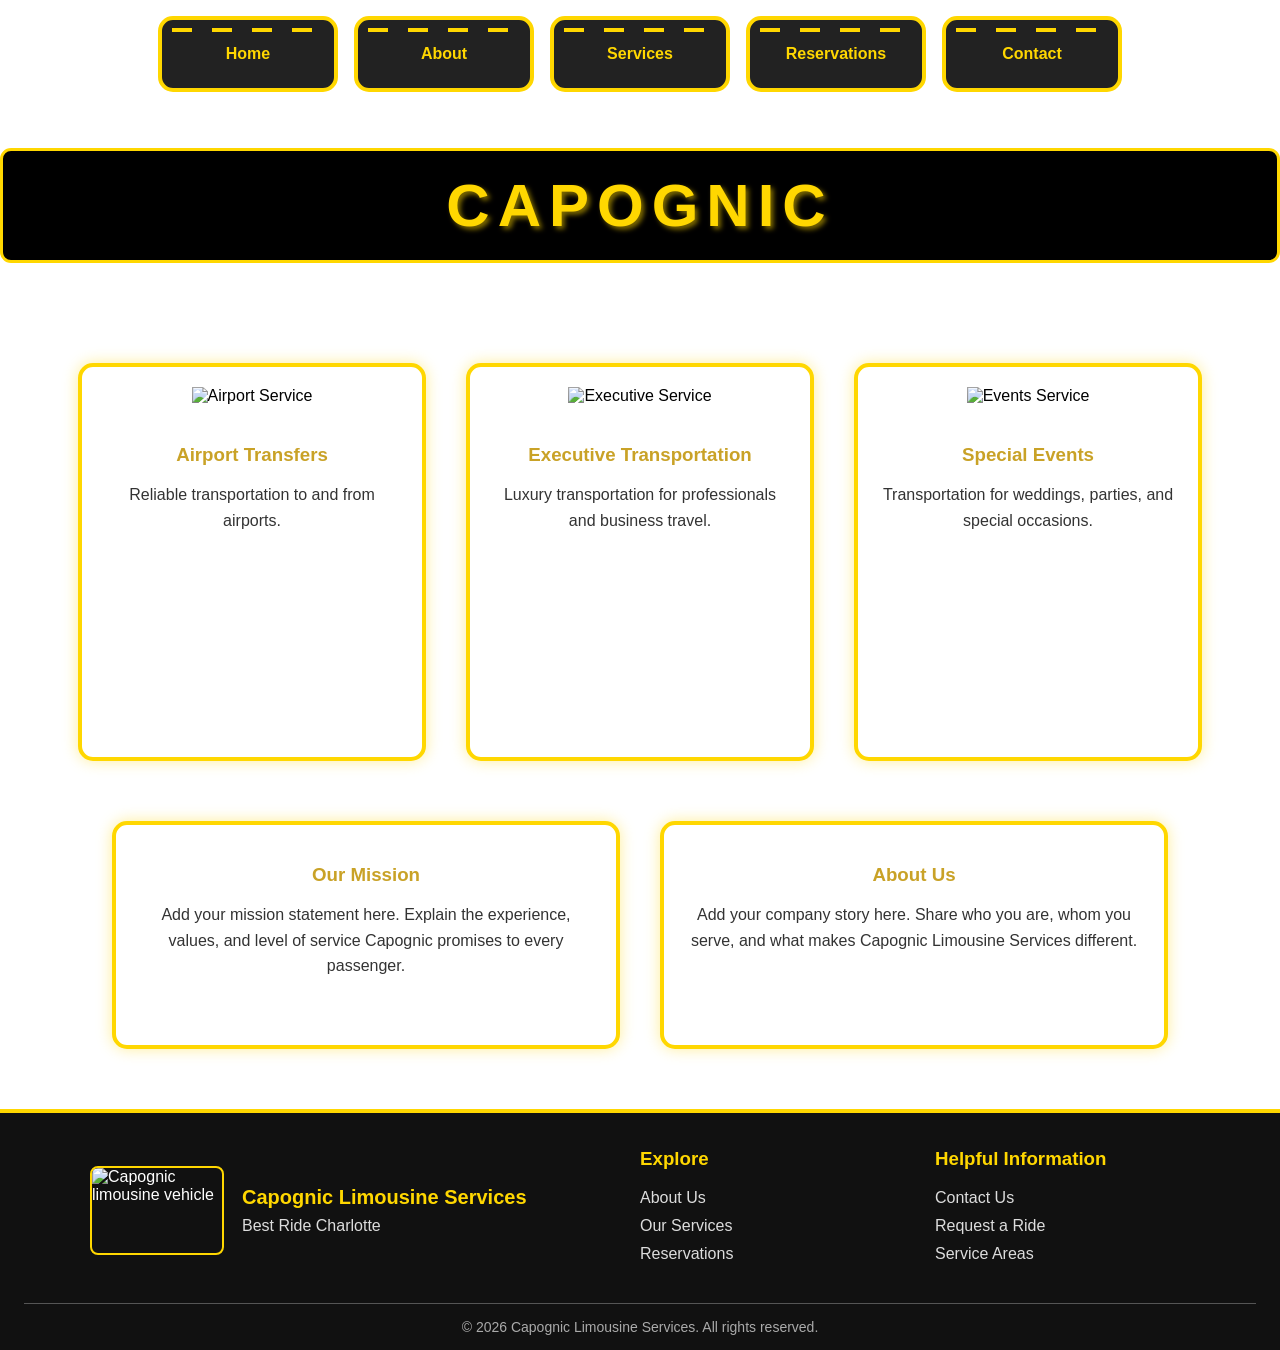
==== index.html @ 83344975 "Initial commit" ====
<!DOCTYPE html>
<html>

<head>
    <meta charset="UTF-8">
    <meta name="viewport" content="width=device-width, initial-scale=1.0">
    <title>Capognic Limousine Services</title>
    <link rel="stylesheet" href="Styles.css">
</head>


<body>
<div class="road-nav">
    <div class="road"></div>
    <nav>
        <a href="index.html">Home</a>
        <a href="about.html">About</a>
        <a href="services.html">Services</a>
        <a href="reservations.html">Reservations</a>
        <a href="contact.html">Contact</a>
    </nav>
</div>

    <h1 class="logo">CAPOGNIC</h1>

<section class="services-preview">

    <div class="service-box">
        <img src="images/airport.png" alt="Airport Service">

        <h3>Airport Transfers</h3>

        <p>
            Reliable transportation to and from airports.
        </p>
    </div>

    <div class="service-box">
        <img src="images/executive.png" alt="Executive Service">

        <h3>Executive Transportation</h3>

        <p>
            Luxury transportation for professionals and business travel.
        </p>
    </div>

    <div class="service-box">
        <img src="images/events.png" alt="Events Service">

        <h3>Special Events</h3>

        <p>
            Transportation for weddings, parties, and special occasions.
        </p>
    </div>

</section>

<section class="company-info" aria-label="About Capognic">
    <div class="service-box info-box">
        <h3>Our Mission</h3>
        <p>
            Add your mission statement here. Explain the experience, values,
            and level of service Capognic promises to every passenger.
        </p>
    </div>

    <div class="service-box info-box">
        <h3>About Us</h3>
        <p>
            Add your company story here. Share who you are, whom you serve,
            and what makes Capognic Limousine Services different.
        </p>
    </div>
</section>

<footer class="site-footer">
    <div class="footer-content">
        <div class="footer-brand">
            <img src="images/Capognic_Logo.jpg" alt="Capognic limousine vehicle">
            <div>
                <h2>Capognic Limousine Services</h2>
                <p>Best Ride Charlotte</p>
            </div>
        </div>

        <div class="footer-section">
            <h3>Explore</h3>
            <a href="about.html">About Us</a>
            <a href="services.html">Our Services</a>
            <a href="reservations.html">Reservations</a>
        </div>

        <div class="footer-section">
            <h3>Helpful Information</h3>
            <a href="contact.html">Contact Us</a>
            <a href="reservations.html">Request a Ride</a>
            <a href="services.html">Service Areas</a>
        </div>
    </div>

    <p class="footer-bottom">&copy; 2026 Capognic Limousine Services. All rights reserved.</p>
</footer>

</body>
</html>
---- Styles.css ----
/* Entire page: <body> */
body {
    display: flex;
    flex-direction: column;
    min-height: 100vh;
    margin: 0;
    font-family: sans-serif;
    text-align: center;
}

/* Top navigation: <nav> */
nav {
    display: flex;
    justify-content: center;
    flex-wrap: wrap;
    gap: 16px;
    width: 100%;
    max-width: 1100px;
    margin: 0 auto;
    padding: 16px;
    box-sizing: border-box;
}

/* Navigation links: <nav><a> */
nav a {
    position: relative;
    display: inline-block;
    flex: 1 1 140px;
    max-width: 180px;
    box-sizing: border-box;
    padding: 25px;
    text-align: center;
    border: 4px solid gold;
    border-radius: 15px;
    background-color: #222;
    color: gold;
    text-decoration: none;
    font-weight: bold;
    transition: transform 0.25s ease, box-shadow 0.25s ease,
        background-color 0.25s ease;
}

nav a:hover {
    transform: translateY(-6px) scale(1.04);
    background-color: #333;
    box-shadow: 0 8px 18px rgba(255, 215, 0, 0.45);
}

nav a:focus-visible {
    transform: translateY(-6px) scale(1.04);
    outline: 3px solid white;
    outline-offset: 3px;
    box-shadow: 0 8px 18px rgba(255, 215, 0, 0.45);
}

nav a::before {
    content: "";
    position: absolute;
    top: 8px;
    right: 10px;
    left: 10px;
    height: 4px;
    background: repeating-linear-gradient(
        to right,
        gold 0,
        gold 20px,
        transparent 20px,
        transparent 40px
    );
}

/* Main CAPOGNIC heading: <h1 class="logo"> */
.logo {
    padding: 20px;
    border: 3px solid gold;
    border-radius: 11px;
    background-color: black;
    color: gold;
    text-align: center;
    font-size: 60px;
    letter-spacing: 8px;
    text-shadow: 3px 3px 5px rgba(255, 215, 0, 0.5);
}

/* Services section: <section class="services-preview"> */
.services-preview {
    display: flex;
    justify-content: center;
    gap: 40px;
    padding: 60px;
}

/* Individual services: <div class="service-box"> */
.service-box {
    width: 300px;
    min-height: 350px;
    padding: 20px;
    border: 4px solid gold;
    border-radius: 15px;
    background: white;
    text-align: center;
    box-shadow: 0 0 15px rgba(255, 215, 0, 0.4);
}

.service-box img {
    width: 120px;
    height: 120px;
    margin-bottom: 20px;
    object-fit: contain;
}

.service-box h3 {
    margin-bottom: 15px;
    color: #c9a227;
}

.service-box p {
    color: #333;
    line-height: 1.6;
}

.service-box:hover {
    transform: translateY(-10px);
    transition: 0.3s;
}

/* Mission and about section */
.company-info {
    display: flex;
    justify-content: center;
    gap: 40px;
    padding: 0 60px 60px;
}

.info-box {
    width: 460px;
    min-height: 180px;
}

/* About page */
.about-page {
    width: 100%;
    max-width: 1100px;
    margin: 0 auto;
    padding: 40px 24px 70px;
    box-sizing: border-box;
}

.about-intro {
    max-width: 750px;
    margin: 0 auto 40px;
}

.page-label {
    margin-bottom: 8px;
    color: #a98500;
    font-weight: bold;
    letter-spacing: 3px;
    text-transform: uppercase;
}

.about-intro h2 {
    margin: 0 0 16px;
    font-size: 38px;
}

.about-intro p:last-child {
    color: #444;
    line-height: 1.7;
}

.about-grid {
    display: grid;
    grid-template-columns: repeat(2, minmax(0, 1fr));
    gap: 28px;
}

.about-card {
    padding: 28px;
    border: 4px solid gold;
    border-radius: 15px;
    background-color: white;
    text-align: left;
    box-shadow: 0 0 15px rgba(255, 215, 0, 0.3);
    transition: transform 0.25s ease, box-shadow 0.25s ease;
}

.about-card:hover {
    transform: translateY(-6px);
    box-shadow: 0 10px 22px rgba(255, 215, 0, 0.4);
}

.about-card h3 {
    margin: 0 0 12px;
    color: #a98500;
    font-size: 23px;
}

.about-card p {
    margin: 0;
    color: #333;
    line-height: 1.7;
}

/* Bottom information area: <footer> */
.site-footer {
    margin-top: auto;
    padding: 35px 24px 15px;
    border-top: 4px solid gold;
    background-color: #111;
    color: white;
    text-align: left;
}

.footer-content {
    display: grid;
    grid-template-columns: minmax(280px, 2fr) 1fr 1fr;
    gap: 40px;
    width: 100%;
    max-width: 1100px;
    margin: 0 auto;
}

.footer-brand {
    display: flex;
    align-items: center;
    gap: 18px;
}

.footer-brand img {
    width: 130px;
    height: 85px;
    border: 2px solid gold;
    border-radius: 8px;
    object-fit: cover;
}

.footer-brand h2,
.footer-section h3 {
    margin-top: 0;
    color: gold;
}

.footer-brand h2 {
    margin-bottom: 8px;
    font-size: 20px;
}

.footer-brand p {
    margin: 0;
    color: #ddd;
}

.footer-section a {
    display: block;
    margin: 10px 0;
    color: #ddd;
    text-decoration: none;
}

.footer-section a:hover {
    color: gold;
    text-decoration: underline;
}

.footer-bottom {
    margin: 30px auto 0;
    padding-top: 15px;
    border-top: 1px solid #555;
    color: #aaa;
    text-align: center;
    font-size: 14px;
}

/* Smaller screen adjustments */
@media (max-width: 600px) {
    nav a {
        flex-basis: calc(50% - 8px);
        max-width: none;
        padding: 20px 10px;
    }

    .logo {
        font-size: 40px;
        letter-spacing: 4px;
    }

    .services-preview {
        flex-wrap: wrap;
        padding: 30px 15px;
    }

    .company-info {
        flex-wrap: wrap;
        padding: 0 15px 30px;
    }

    .info-box {
        width: 300px;
    }

    .about-page {
        padding: 25px 15px 40px;
    }

    .about-intro h2 {
        font-size: 30px;
    }

    .about-grid {
        grid-template-columns: 1fr;
    }

    .footer-content {
        grid-template-columns: 1fr;
        gap: 28px;
    }

    .footer-brand {
        align-items: flex-start;
        flex-direction: column;
    }
}
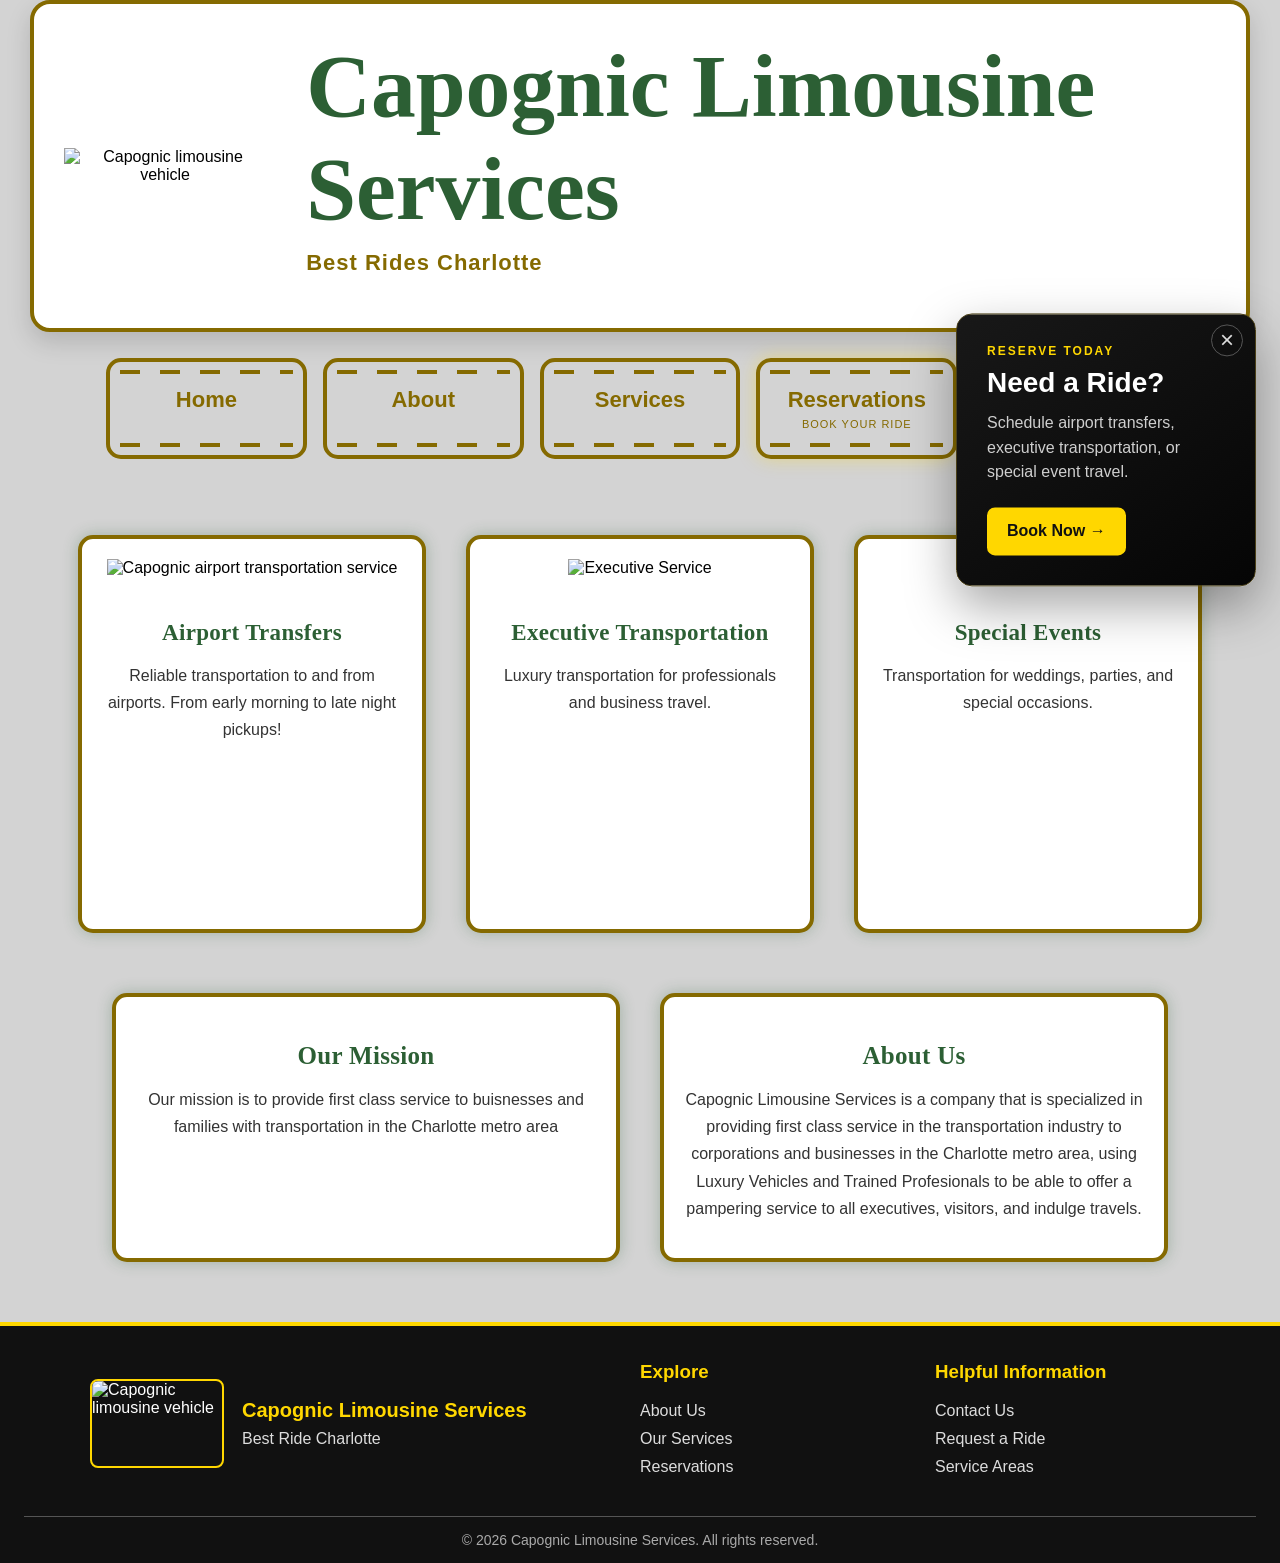
==== commit 79def467: "Add files via upload" ====
--- a/index.html
+++ b/index.html
@@ -10,33 +10,66 @@
 
 
 <body>
+<section class="hero-banner">
+
+    <img src="images/Capognic_Logo.jpg"
+         alt="Capognic limousine vehicle"
+         class="hero-logo">
+
+    <div class="hero-text">
+        <h1>Capognic Limousine Services</h1>
+        <p>Best Rides Charlotte</p>
+    </div>
+
+</section>
+
 <div class="road-nav">
     <div class="road"></div>
     <nav>
         <a href="index.html">Home</a>
         <a href="about.html">About</a>
         <a href="services.html">Services</a>
-        <a href="reservations.html">Reservations</a>
+        <a class="nav-reservation" href="reservations.html"><span>Reservations</span><small>Book your ride</small></a>
         <a href="contact.html">Contact</a>
     </nav>
 </div>
 
-    <h1 class="logo">CAPOGNIC</h1>
+
+
+<body>
+
+<aside class="reservation-cta">
+    <button class="reservation-close" aria-label="Close reservation panel">
+        ×
+    </button>
+
+    <p class="reservation-kicker">Reserve Today</p>
+
+    <h2>Need a Ride?</h2>
+
+    <p>
+        Schedule airport transfers, executive transportation,
+        or special event travel.
+    </p>
+
+    <a class="reservation-button" href="reservations.html">
+        Book Now →
+    </a>
+</aside>
 
 <section class="services-preview">
 
     <div class="service-box">
-        <img src="images/airport.png" alt="Airport Service">
+        <img src="Images/Airport_Services1.jpg" alt="Capognic airport transportation service">
 
         <h3>Airport Transfers</h3>
 
         <p>
-            Reliable transportation to and from airports.
-        </p>
+            Reliable transportation to and from airports. From early morning to late night pickups!       </p>
     </div>
 
     <div class="service-box">
-        <img src="images/executive.png" alt="Executive Service">
+        <img src="Images/Executive_Services.jpg" alt="Executive Service">
 
         <h3>Executive Transportation</h3>
 
@@ -46,7 +79,7 @@
     </div>
 
     <div class="service-box">
-        <img src="images/events.png" alt="Events Service">
+        <img src="images/Events_Service.jpg" alt="Events Service">
 
         <h3>Special Events</h3>
 
@@ -61,16 +94,16 @@
     <div class="service-box info-box">
         <h3>Our Mission</h3>
         <p>
-            Add your mission statement here. Explain the experience, values,
-            and level of service Capognic promises to every passenger.
+           Our mission is to provide first class service to buisnesses and families with transportation in the Charlotte metro area 
         </p>
     </div>
 
     <div class="service-box info-box">
         <h3>About Us</h3>
         <p>
-            Add your company story here. Share who you are, whom you serve,
-            and what makes Capognic Limousine Services different.
+            Capognic Limousine Services is a company that is specialized in providing first class service in the transportation industry to corporations and businesses in the Charlotte 
+                    metro area, using Luxury Vehicles and Trained Profesionals to be able to offer a pampering service to all executives, visitors, and indulge travels.
+
         </p>
     </div>
 </section>
@@ -103,5 +136,6 @@
     <p class="footer-bottom">&copy; 2026 Capognic Limousine Services. All rights reserved.</p>
 </footer>
 
+<script src="Script.js"></script>
 </body>
 </html>
--- a/Styles.css
+++ b/Styles.css
@@ -1,323 +1,1643 @@
-/* Entire page: <body> */
-body {
-    display: flex;
-    flex-direction: column;
-    min-height: 100vh;
-    margin: 0;
-    font-family: sans-serif;
-    text-align: center;
-}
-
-/* Top navigation: <nav> */
-nav {
-    display: flex;
-    justify-content: center;
-    flex-wrap: wrap;
-    gap: 16px;
-    width: 100%;
-    max-width: 1100px;
-    margin: 0 auto;
-    padding: 16px;
-    box-sizing: border-box;
-}
-
-/* Navigation links: <nav><a> */
-nav a {
-    position: relative;
-    display: inline-block;
-    flex: 1 1 140px;
-    max-width: 180px;
-    box-sizing: border-box;
-    padding: 25px;
-    text-align: center;
-    border: 4px solid gold;
-    border-radius: 15px;
-    background-color: #222;
-    color: gold;
-    text-decoration: none;
-    font-weight: bold;
-    transition: transform 0.25s ease, box-shadow 0.25s ease,
-        background-color 0.25s ease;
-}
-
-nav a:hover {
-    transform: translateY(-6px) scale(1.04);
-    background-color: #333;
-    box-shadow: 0 8px 18px rgba(255, 215, 0, 0.45);
-}
-
-nav a:focus-visible {
-    transform: translateY(-6px) scale(1.04);
-    outline: 3px solid white;
-    outline-offset: 3px;
-    box-shadow: 0 8px 18px rgba(255, 215, 0, 0.45);
-}
-
-nav a::before {
-    content: "";
-    position: absolute;
-    top: 8px;
-    right: 10px;
-    left: 10px;
-    height: 4px;
-    background: repeating-linear-gradient(
-        to right,
-        gold 0,
-        gold 20px,
-        transparent 20px,
-        transparent 40px
-    );
-}
-
-/* Main CAPOGNIC heading: <h1 class="logo"> */
-.logo {
-    padding: 20px;
-    border: 3px solid gold;
-    border-radius: 11px;
-    background-color: black;
-    color: gold;
-    text-align: center;
-    font-size: 60px;
-    letter-spacing: 8px;
-    text-shadow: 3px 3px 5px rgba(255, 215, 0, 0.5);
-}
-
-/* Services section: <section class="services-preview"> */
-.services-preview {
-    display: flex;
-    justify-content: center;
-    gap: 40px;
-    padding: 60px;
-}
-
-/* Individual services: <div class="service-box"> */
-.service-box {
-    width: 300px;
-    min-height: 350px;
-    padding: 20px;
-    border: 4px solid gold;
-    border-radius: 15px;
-    background: white;
-    text-align: center;
-    box-shadow: 0 0 15px rgba(255, 215, 0, 0.4);
-}
-
-.service-box img {
-    width: 120px;
-    height: 120px;
-    margin-bottom: 20px;
-    object-fit: contain;
-}
-
-.service-box h3 {
-    margin-bottom: 15px;
-    color: #c9a227;
-}
-
-.service-box p {
-    color: #333;
-    line-height: 1.6;
-}
-
-.service-box:hover {
-    transform: translateY(-10px);
-    transition: 0.3s;
-}
-
-/* Mission and about section */
-.company-info {
-    display: flex;
-    justify-content: center;
-    gap: 40px;
-    padding: 0 60px 60px;
-}
-
-.info-box {
-    width: 460px;
-    min-height: 180px;
-}
-
-/* About page */
-.about-page {
-    width: 100%;
-    max-width: 1100px;
-    margin: 0 auto;
-    padding: 40px 24px 70px;
-    box-sizing: border-box;
-}
-
-.about-intro {
-    max-width: 750px;
-    margin: 0 auto 40px;
-}
-
-.page-label {
-    margin-bottom: 8px;
-    color: #a98500;
-    font-weight: bold;
-    letter-spacing: 3px;
-    text-transform: uppercase;
-}
-
-.about-intro h2 {
-    margin: 0 0 16px;
-    font-size: 38px;
-}
-
-.about-intro p:last-child {
-    color: #444;
-    line-height: 1.7;
-}
-
-.about-grid {
-    display: grid;
-    grid-template-columns: repeat(2, minmax(0, 1fr));
-    gap: 28px;
-}
-
-.about-card {
-    padding: 28px;
-    border: 4px solid gold;
-    border-radius: 15px;
-    background-color: white;
-    text-align: left;
-    box-shadow: 0 0 15px rgba(255, 215, 0, 0.3);
-    transition: transform 0.25s ease, box-shadow 0.25s ease;
-}
-
-.about-card:hover {
-    transform: translateY(-6px);
-    box-shadow: 0 10px 22px rgba(255, 215, 0, 0.4);
-}
-
-.about-card h3 {
-    margin: 0 0 12px;
-    color: #a98500;
-    font-size: 23px;
-}
-
-.about-card p {
-    margin: 0;
-    color: #333;
-    line-height: 1.7;
-}
-
-/* Bottom information area: <footer> */
-.site-footer {
-    margin-top: auto;
-    padding: 35px 24px 15px;
-    border-top: 4px solid gold;
-    background-color: #111;
-    color: white;
-    text-align: left;
-}
-
-.footer-content {
-    display: grid;
-    grid-template-columns: minmax(280px, 2fr) 1fr 1fr;
-    gap: 40px;
-    width: 100%;
-    max-width: 1100px;
-    margin: 0 auto;
-}
-
-.footer-brand {
-    display: flex;
-    align-items: center;
-    gap: 18px;
-}
-
-.footer-brand img {
-    width: 130px;
-    height: 85px;
-    border: 2px solid gold;
-    border-radius: 8px;
-    object-fit: cover;
-}
-
-.footer-brand h2,
-.footer-section h3 {
-    margin-top: 0;
-    color: gold;
-}
-
-.footer-brand h2 {
-    margin-bottom: 8px;
-    font-size: 20px;
-}
-
-.footer-brand p {
-    margin: 0;
-    color: #ddd;
-}
-
-.footer-section a {
-    display: block;
-    margin: 10px 0;
-    color: #ddd;
-    text-decoration: none;
-}
-
-.footer-section a:hover {
-    color: gold;
-    text-decoration: underline;
-}
-
-.footer-bottom {
-    margin: 30px auto 0;
-    padding-top: 15px;
-    border-top: 1px solid #555;
-    color: #aaa;
-    text-align: center;
-    font-size: 14px;
-}
-
-/* Smaller screen adjustments */
-@media (max-width: 600px) {
-    nav a {
-        flex-basis: calc(50% - 8px);
-        max-width: none;
-        padding: 20px 10px;
-    }
-
-    .logo {
-        font-size: 40px;
-        letter-spacing: 4px;
-    }
-
-    .services-preview {
-        flex-wrap: wrap;
-        padding: 30px 15px;
-    }
-
-    .company-info {
-        flex-wrap: wrap;
-        padding: 0 15px 30px;
-    }
-
-    .info-box {
-        width: 300px;
-    }
-
-    .about-page {
-        padding: 25px 15px 40px;
-    }
-
-    .about-intro h2 {
-        font-size: 30px;
-    }
-
-    .about-grid {
-        grid-template-columns: 1fr;
-    }
-
-    .footer-content {
-        grid-template-columns: 1fr;
-        gap: 28px;
-    }
-
-    .footer-brand {
-        align-items: flex-start;
-        flex-direction: column;
-    }
-}
+/* ===================================================================
+   CAPOGNIC STYLESHEET
+   ===================================================================
+   01. ROOT VARIABLES
+   02. GLOBAL PAGE
+   03. TOP NAVIGATION
+   04. RESERVATION NAVIGATION BUTTON
+   05. SITE LOGO
+   06. SIDE RESERVATION PANEL
+   07. SHARED BUTTONS
+   08. HERO BANNER
+   09. HOME PAGE
+    09A. Service Preview
+    09B. Company Information
+   10. RESERVATION FORM PAGE
+   11. SERVICES PAGE
+    11A. Intro
+    11B. Service Cards
+    11C. Visual Area
+    11D. Content
+    11E. Links
+    11F. CTA
+   12. ABOUT PAGE
+   13. CONTACT PAGE
+   14. FOOTER
+   15. MOBILE / RESPONSIVE
+
+   =================================================================== */
+
+
+/* ===================================================================
+   01. ROOT VARIABLES
+   =================================================================== */
+
+:root {
+    --primary-gold: #856A00;
+    --primary-green: #2C5F34;
+    --page-blue: #D3D3D3;
+
+    --dark-bg: #111;
+    --dark-card: #222;
+    --white: #ffffff;
+
+    --text-dark: #333;
+    --text-light: #ddd;
+
+    --shadow-gold: rgba(255, 215, 0, 0.35);
+    --shadow-green: rgba(44, 95, 52, 0.30);
+}
+
+
+/* ===================================================================
+   02. GLOBAL PAGE STYLES
+   =================================================================== */
+
+body {
+    display: flex;
+    flex-direction: column;
+    min-height: 100vh;
+
+    margin: 0;
+
+    font-family: sans-serif;
+    text-align: center;
+
+    background-color: var(--page-blue);
+}
+
+
+/* ===================================================================
+   03. TOP NAVIGATION
+   =================================================================== */
+
+nav {
+    display: flex;
+    justify-content: center;
+    flex-wrap: wrap;
+
+    gap: 16px;
+
+    width: 100%;
+    max-width: 1100px;
+
+    margin: 0 auto;
+    padding: 16px;
+
+    box-sizing: border-box;
+}
+
+nav a {
+    position: relative;
+    display: inline-block;
+    flex: 1 1 140px;
+
+    max-width: 180px;
+
+    padding: 25px;
+
+    border: 4px solid var(--primary-gold);
+    border-radius: 15px;
+
+    background-color: ;
+    color: var(--primary-gold);
+
+    text-align: center;
+    text-decoration: none;
+    font-size: 22px;
+    font-weight: bold;
+
+    transition:
+        transform 0.25s ease,
+        box-shadow 0.25s ease,
+        background-color 0.25s ease;
+}
+
+nav a:hover {
+    transform: translateY(-6px) scale(1.04);
+
+    background-color: #333;
+
+    box-shadow:
+        0 8px 18px rgba(255, 215, 0, 0.45);
+}
+
+nav a:focus-visible {
+    transform: translateY(-6px) scale(1.04);
+
+    outline: 3px solid white;
+    outline-offset: 3px;
+
+    box-shadow:
+        0 8px 18px rgba(255, 215, 0, 0.45);
+}
+
+/* Decorative top stripe */
+
+nav a::before {
+    content: "";
+
+    position: absolute;
+    top: 8px;
+    left: 10px;
+    right: 10px;
+
+    height: 4px;
+
+    background:
+        repeating-linear-gradient(
+            to right,
+            var(--primary-gold) 0,
+            var(--primary-gold) 20px,
+            transparent 20px,
+            transparent 40px
+        );
+}
+
+/* Decorative bottom stripe */
+
+nav a::after {
+    content: "";
+
+    position: absolute;
+    bottom: 8px;
+    left: 10px;
+    right: 10px;
+
+    height: 4px;
+
+    background:
+        repeating-linear-gradient(
+            to right,
+            var(--primary-gold) 0,
+            var(--primary-gold) 20px,
+            transparent 20px,
+            transparent 40px
+        );
+}
+
+
+/* ===================================================================
+   04. RESERVATION NAVIGATION BUTTON
+   =================================================================== */
+
+nav .nav-reservation {
+    border-color: var(--primary-gold);
+
+    background:
+        linear-gradient(
+            145deg,
+            
+        );
+
+    box-shadow:
+        0 0 18px var(--shadow-gold);
+}
+
+.nav-reservation span,
+.nav-reservation small {
+    display: block;
+}
+
+.nav-reservation small {
+    margin-top: 5px;
+
+    color: var(--primary-gold);
+
+    font-size: 11px;
+    font-weight: normal;
+    letter-spacing: 1px;
+    text-transform: uppercase;
+}
+
+
+/* ===================================================================
+   05. SITE LOGO
+   =================================================================== */
+
+.logo {
+    position: relative;
+
+    padding: 20px;
+
+    color: var(--primary-gold);
+
+    text-align: center;
+    font-size: 60px;
+    letter-spacing: 8px;
+
+    background: transparent;
+    border: none;
+
+    text-shadow:
+        3px 3px 5px rgba(255, 215, 0, 0.5);
+}
+
+.logo::after {
+    content: "";
+
+    position: absolute;
+    left: 50%;
+    bottom: 7px;
+
+    width: min(380px, 70%);
+    height: 3px;
+
+    border-radius: 50%;
+
+    background:
+        linear-gradient(
+            90deg,
+            transparent 0%,
+            rgba(255, 215, 0, 0.3) 15%,
+            var(--primary-gold) 50%,
+            rgba(255, 215, 0, 0.3) 85%,
+            transparent 100%
+        );
+
+    box-shadow:
+        0 2px 8px rgba(255, 215, 0, 0.55);
+
+    transform: translateX(-50%);
+}
+
+
+/* ===================================================================
+   06. SIDE RESERVATION PANEL
+   =================================================================== */
+
+.reservation-cta {
+    position: fixed;
+    top: 50%;
+    right: 24px;
+    z-index: 10;
+
+    width: min(300px, calc(100vw - 48px));
+
+    padding: 30px;
+
+    border: 1px solid #4b4018;
+    border-radius: 16px;
+
+    background:
+        linear-gradient(
+            145deg,
+            #181818,
+            #050505
+        );
+
+    color: white;
+    text-align: left;
+
+    box-sizing: border-box;
+
+    box-shadow:
+        0 20px 50px rgba(0, 0, 0, 0.35);
+
+    transform: translateY(-50%);
+}
+
+.reservation-cta.is-dismissed {
+    display: none;
+}
+
+.reservation-close {
+    position: absolute;
+    top: 10px;
+    right: 12px;
+
+    width: 32px;
+    height: 32px;
+
+    padding: 0;
+
+    border: 1px solid #555;
+    border-radius: 50%;
+
+    background: transparent;
+    color: var(--text-light);
+
+    font-size: 24px;
+    line-height: 1;
+
+    cursor: pointer;
+
+    transition:
+        border-color 0.2s ease,
+        color 0.2s ease,
+        transform 0.2s ease;
+}
+
+.reservation-close:hover,
+.reservation-close:focus-visible {
+    border-color: gold;
+    color: gold;
+
+    outline: none;
+
+    transform: rotate(90deg);
+}
+
+.reservation-kicker {
+    margin: 0 0 10px;
+
+    color: gold;
+
+    font-size: 12px;
+    font-weight: bold;
+    letter-spacing: 2px;
+    text-transform: uppercase;
+}
+
+.reservation-cta h2 {
+    margin: 0 0 12px;
+
+    font-size: 28px;
+    line-height: 1.1;
+}
+
+.reservation-cta > p:not(.reservation-kicker) {
+    margin: 0 0 22px;
+
+    color: #cfcfcf;
+    line-height: 1.55;
+}
+
+/* ===================================================================
+   07. SHARED BUTTONS
+   =================================================================== */
+
+.reservation-button,
+.form-submit {
+    display: inline-flex;
+    align-items: center;
+    justify-content: center;
+
+    gap: 10px;
+
+    padding: 13px 18px;
+
+    border: 2px solid gold;
+    border-radius: 8px;
+
+    background: gold;
+    color: #111;
+
+    font-weight: bold;
+    text-decoration: none;
+
+    transition:
+        background-color 0.2s ease,
+        color 0.2s ease,
+        transform 0.2s ease;
+}
+
+.reservation-button:hover,
+.reservation-button:focus-visible,
+.form-submit:hover,
+.form-submit:focus-visible {
+    background: transparent;
+    color: gold;
+
+    transform: translateY(-2px);
+}
+
+.form-submit {
+    cursor: pointer;
+    font: inherit;
+}
+
+
+/* ===================================================================
+   08. HERO BANNER
+   =================================================================== */
+
+.hero-banner {
+    display: flex;
+    align-items: center;
+    justify-content: center;
+
+    gap: 40px;
+
+    width: 90%;
+    max-width: 1200px;
+
+    margin: 0 auto 10px;
+    padding: 30px;
+
+    border: 4px solid var(--primary-gold);
+    border-radius: 20px;
+
+    background: white;
+
+    box-shadow:
+        0 10px 25px rgba(0, 0, 0, 0.15);
+}
+
+.hero-logo {
+    width: 250px;
+    height: auto;
+
+    object-fit: contain;
+}
+
+.hero-text {
+    text-align: left;
+}
+
+.hero-text h1 {
+    margin: 0;
+
+    color: var(--primary-green);
+
+    font-family: Georgia, "Times New Roman", serif;
+    font-size: clamp(52px, 7vw, 90px);
+}
+
+.hero-text p {
+    margin-top: 10px;
+
+    color: var(--primary-gold);
+
+    font-size: 22px;
+    font-weight: bold;
+    letter-spacing: 1px;
+}
+
+.road-nav {
+    margin-top: 0;
+}
+
+
+/* ===================================================================
+   09. HOME PAGE
+   =================================================================== */
+
+
+/* -------------------------------------------------------------------
+   09A. SERVICE PREVIEW SECTION
+   ------------------------------------------------------------------- */
+
+.services-preview {
+    display: flex;
+    justify-content: center;
+
+    gap: 40px;
+
+    padding: 60px;
+}
+
+.service-box {
+    width: 300px;
+    min-height: 350px;
+
+    padding: 20px;
+
+    border: 4px solid #856A00;
+    border-radius: 15px;
+
+    background: white;
+
+    text-align: center;
+
+    box-shadow:
+        0 0 15px rgba(44, 95, 52, 0.3);
+
+    transition:
+        transform 0.3s ease,
+        box-shadow 0.3s ease;
+}
+
+.service-box:hover {
+    transform: translateY(-10px);
+}
+
+.service-box img {
+    width: 120px;
+    height: 120px;
+
+    margin-bottom: 20px;
+
+    object-fit: contain;
+}
+
+.service-box h3 {
+    margin-bottom: 15px;
+
+    color: var(--primary-green);
+
+    font-family: Georgia, "Times New Roman", serif;
+    font-size: 23px;
+
+    letter-spacing: 0.3px;
+}
+
+.service-box p {
+    color: var(--text-dark);
+
+    font-size: 16px;
+    line-height: 1.7;
+}
+
+
+/* -------------------------------------------------------------------
+   09B. COMPANY INFORMATION SECTION
+   ------------------------------------------------------------------- */
+
+.company-info {
+    display: flex;
+    justify-content: center;
+
+    gap: 40px;
+
+    padding: 0 60px 60px;
+}
+
+.info-box {
+    width: 460px;
+    min-height: 180px;
+
+    padding: 20px;
+
+    border: 4px solid #856A00;
+    border-radius: 15px;
+
+    background: white;
+
+    box-shadow:
+        0 0 15px rgba(44, 95, 52, 0.3);
+}
+
+.info-box h3 {
+    color: var(--primary-green);
+
+    font-family: Georgia, "Times New Roman", serif;
+    font-size: 25px;
+
+    letter-spacing: 0.3px;
+}
+
+.info-box p {
+    color: var(--text-dark);
+
+    font-size: 16px;
+    line-height: 1.7;
+}
+
+/* ===================================================================
+   10. RESERVATION FORM PAGE
+   =================================================================== */
+/* ==========================================================
+   RESERVATION PAGE HEADING
+   ========================================================== */
+
+.reservation-page .page-label {
+    margin-bottom: 12px;
+
+    color: var(--primary-gold);
+
+    font-size: 14px;
+    font-weight: bold;
+
+    letter-spacing: 4px;
+    text-transform: uppercase;
+}
+
+.reservation-page h2 {
+    margin: 0 0 18px;
+
+    color: var(--primary-gold);
+
+    font-family: Georgia, "Times New Roman", serif;
+    font-size: clamp(46px, 6vw, 72px);
+    font-weight: bold;
+
+    letter-spacing: 2px;
+    text-transform: uppercase;
+
+    line-height: 1.1;
+
+    text-shadow:
+        2px 2px 6px rgba(0, 0, 0, 0.15);
+}
+
+.reservation-page h2::after {
+    content: "";
+
+    display: block;
+
+    width: 220px;
+    height: 4px;
+
+    margin: 18px auto 0;
+
+    border-radius: 999px;
+
+    background:
+        linear-gradient(
+            90deg,
+            transparent,
+            var(--primary-gold),
+            transparent
+        );
+}
+
+.reservation-page > p:not(.page-label) {
+    max-width: 700px;
+
+    margin: 25px auto 35px;
+
+    color: #444;
+
+    font-size: 19px;
+    line-height: 1.8;
+}
+
+.reservation-page {
+    width: min(760px, calc(100% - 30px));
+
+    margin: 40px auto 70px;
+}
+
+.reservation-form {
+    display: grid;
+    grid-template-columns: repeat(2, minmax(0, 1fr));
+
+    gap: 20px;
+
+    padding: 32px;
+
+    border: 1px solid #4b4018;
+    border-radius: 18px;
+
+    background: white;
+    color: #222;
+
+    text-align: left;
+
+    box-shadow:
+        0 20px 50px rgba(0, 0, 0, 0.25);
+}
+
+.form-field {
+    display: flex;
+    flex-direction: column;
+
+    gap: 8px;
+}
+
+.form-field.full-width {
+    grid-column: 1 / -1;
+}
+
+.form-field label {
+    color: var(--primary-gold);
+
+    font-size: 14px;
+    font-weight: bold;
+}
+
+/* Reservation Form Inputs */
+
+.form-field input,
+.form-field select,
+.form-field textarea {
+    padding: 13px;
+
+    border: 2px solid var(--primary-gold);
+    border-radius: 8px;
+
+    background: #ffffff;
+    color: #222;
+
+    font: inherit;
+
+    transition:
+        border-color 0.25s ease,
+        box-shadow 0.25s ease;
+}
+
+.form-field input::placeholder,
+.form-field textarea::placeholder {
+    color: #777;
+    opacity: 1;
+}
+
+.form-field input:focus,
+.form-field select:focus,
+.form-field textarea:focus {
+    border-color: var(--primary-gold);
+
+    background: #ffffff;
+
+    outline: none;
+
+    box-shadow:
+        0 0 0 3px rgba(133, 106, 0, 0.15);
+}
+
+/* ==========================================================
+   RESERVATION RULES MODAL
+   ========================================================== */
+
+.rules-modal {
+    display: none;
+    position: fixed;
+    inset: 0;
+    z-index: 9999;
+
+    justify-content: center;
+    align-items: center;
+
+    background: rgba(0, 0, 0, 0.6);
+}
+
+.rules-modal-content {
+    width: min(650px, calc(100% - 40px));
+
+    padding: 32px;
+
+    border: 1px solid #4b4018;
+    border-radius: 18px;
+
+    background: white;
+    color: #222;
+
+    text-align: left;
+
+    box-shadow:
+        0 20px 50px rgba(0, 0, 0, 0.25);
+}
+
+.rules-modal-content h3 {
+    margin-top: 0;
+    margin-bottom: 12px;
+
+    color: var(--primary-gold);
+
+    font-family: Georgia, "Times New Roman", serif;
+    font-size: 32px;
+}
+
+.rules-modal-content p {
+    color: #444;
+    line-height: 1.6;
+}
+
+.rules-modal-content ul {
+    margin: 20px 0;
+    padding-left: 22px;
+}
+
+.rules-modal-content li {
+    margin-bottom: 10px;
+    line-height: 1.6;
+}
+
+.rules-checkbox {
+    display: flex;
+    gap: 10px;
+
+    margin-top: 25px;
+    margin-bottom: 25px;
+
+    font-weight: bold;
+}
+
+.rules-checkbox input {
+    accent-color: var(--primary-gold);
+}
+
+.rules-buttons {
+    display: flex;
+    justify-content: flex-end;
+    gap: 12px;
+}
+
+.rules-buttons button {
+    padding: 13px 18px;
+
+    border-radius: 8px;
+
+    font: inherit;
+    font-weight: bold;
+
+    cursor: pointer;
+
+    transition: all 0.2s ease;
+}
+
+#cancelRules {
+    border: 2px solid #888;
+    background: white;
+    color: #555;
+}
+
+#cancelRules:hover {
+    background: #f5f5f5;
+}
+
+#confirmRules {
+    border: 2px solid gold;
+    background: gold;
+    color: #111;
+}
+
+#confirmRules:hover {
+    background: transparent;
+    color: gold;
+}
+
+@media (max-width: 600px) {
+
+    .rules-modal-content {
+        padding: 24px;
+    }
+
+    .rules-buttons {
+        flex-direction: column;
+    }
+
+    .rules-buttons button {
+        width: 100%;
+    }
+}
+
+/* ===================================================================
+   11. SERVICES PAGE
+   =================================================================== */
+
+.services-page {
+    width: min(1100px, calc(100% - 40px));
+
+    margin: 45px auto 75px;
+}
+
+
+/* -------------------------------------------------------------------
+   11A. Services Introduction
+   ------------------------------------------------------------------- */
+
+.services-intro {
+    max-width: 760px;
+
+    margin: 0 auto 45px;
+}
+
+.services-intro h2 {
+    margin: 0 0 16px;
+
+    font-family: Georgia, "Times New Roman", serif;
+    font-size: clamp(32px, 5vw, 48px);
+}
+
+.services-intro > p:last-child {
+    color: #444;
+    line-height: 1.75;
+}
+
+
+/* -------------------------------------------------------------------
+   11B. Expanded Service Cards
+   ------------------------------------------------------------------- */
+
+.services-expanded {
+    display: grid;
+    gap: 30px;
+}
+
+.expanded-service-card {
+    display: grid;
+    grid-template-columns:
+        minmax(260px, 0.8fr)
+        minmax(0, 1.2fr);
+
+    min-height: 390px;
+
+    overflow: hidden;
+
+    border: 3px solid var(--primary-green);
+    border-radius: 18px;
+
+    background: white;
+
+    box-shadow:
+        0 12px 30px rgba(44, 95, 52, 0.13);
+}
+
+.service-card-reverse .service-visual {
+    grid-column: 2;
+}
+
+.service-card-reverse .service-content {
+    grid-column: 1;
+    grid-row: 1;
+}
+
+
+/* -------------------------------------------------------------------
+   11C. Service Visual Area
+   ------------------------------------------------------------------- */
+
+.service-visual {
+    display: flex;
+    align-items: center;
+    justify-content: center;
+
+    background:
+        linear-gradient(
+            145deg,
+            #234c2a,
+            #397843
+        );
+
+    color: #f5d85e;
+}
+
+.service-visual span {
+    font-size: clamp(72px, 10vw, 120px);
+
+    filter:
+        drop-shadow(
+            0 8px 10px rgba(0, 0, 0, 0.25)
+        );
+}
+
+
+/* -------------------------------------------------------------------
+   11D. Service Content
+   ------------------------------------------------------------------- */
+
+.service-content {
+    padding: 42px;
+
+    text-align: left;
+}
+
+.service-number {
+    margin: 0 0 9px;
+
+    color: var(--primary-gold);
+
+    font-size: 12px;
+    font-weight: bold;
+
+    letter-spacing: 2px;
+    text-transform: uppercase;
+}
+
+.service-content h3 {
+    margin: 0 0 16px;
+
+    color: var(--primary-green);
+
+    font-family: Georgia, "Times New Roman", serif;
+    font-size: 30px;
+}
+
+.service-content p,
+.service-content li {
+    color: #3d3d3d;
+
+    line-height: 1.7;
+}
+
+.service-content ul {
+    margin: 20px 0;
+    padding-left: 20px;
+}
+
+
+/* -------------------------------------------------------------------
+   11E. Service Links
+   ------------------------------------------------------------------- */
+
+.service-card-link {
+    color: #745d00;
+
+    font-weight: bold;
+    text-decoration: none;
+}
+
+.service-card-link:hover,
+.service-card-link:focus-visible {
+    text-decoration: underline;
+}
+
+
+/* -------------------------------------------------------------------
+   11F. Services Bottom CTA
+   ------------------------------------------------------------------- */
+
+.services-bottom-cta {
+    display: flex;
+    align-items: center;
+    justify-content: space-between;
+
+    gap: 24px;
+
+    margin-top: 36px;
+    padding: 30px;
+
+    border-radius: 16px;
+
+    background: #111;
+    color: white;
+
+    text-align: left;
+}
+
+.services-bottom-cta .page-label,
+.services-bottom-cta h2 {
+    margin: 0;
+}
+
+.services-bottom-cta h2 {
+    margin-top: 7px;
+
+    font-family: Georgia, "Times New Roman", serif;
+}
+
+
+/* ===================================================================
+   12. ABOUT PAGE
+   =================================================================== */
+
+.about-page {
+    width: 100%;
+    max-width: 1100px;
+
+    margin: 0 auto;
+
+    padding: 40px 24px 70px;
+
+    box-sizing: border-box;
+}
+
+
+/* -------------------------------------------------------------------
+   12A. About Introduction
+   ------------------------------------------------------------------- */
+
+.about-intro {
+    max-width: 750px;
+
+    margin: 0 auto 40px;
+}
+
+.page-label {
+    margin-bottom: 8px;
+
+    color: var(--primary-gold);
+
+    font-weight: bold;
+    letter-spacing: 3px;
+    text-transform: uppercase;
+}
+
+.about-intro h2 {
+    margin: 0 0 16px;
+
+    font-size: 38px;
+}
+
+.about-intro p:last-child {
+    color: #444;
+
+    line-height: 1.7;
+}
+
+
+/* -------------------------------------------------------------------
+   12B. About Grid
+   ------------------------------------------------------------------- */
+
+.about-grid {
+    display: grid;
+    grid-template-columns: repeat(2, minmax(0, 1fr));
+
+    gap: 28px;
+}
+
+.about-card {
+    padding: 28px;
+
+    border: 4px solid #856A00;
+    border-radius: 15px;
+
+    background: white;
+
+    text-align: left;
+
+    box-shadow:
+        0 0 15px rgba(255, 215, 0, 0.3);
+
+    transition:
+        transform 0.25s ease,
+        box-shadow 0.25s ease;
+}
+
+.about-card:hover {
+    transform: translateY(-6px);
+
+    box-shadow:
+        0 10px 22px rgba(255, 215, 0, 0.4);
+}
+
+.about-card h3 {
+    margin: 0 0 12px;
+
+    color: var(--primary-gold);
+
+    font-size: 23px;
+}
+
+.about-card p {
+    margin: 0;
+
+    color: #333;
+    line-height: 1.7;
+}
+
+/* ===================================================================
+   13. CONTACT PAGE
+   =================================================================== */
+
+.contact-page {
+    width: min(1100px, calc(100% - 40px));
+
+    margin: 45px auto 75px;
+}
+
+
+/* -------------------------------------------------------------------
+   13A. Contact Introduction
+   ------------------------------------------------------------------- */
+
+.contact-intro {
+    max-width: 720px;
+
+    margin: 0 auto 40px;
+}
+
+.contact-intro h2 {
+    margin: 0 0 14px;
+
+    font-family: Georgia, "Times New Roman", serif;
+    font-size: clamp(32px, 5vw, 48px);
+}
+
+.contact-intro > p:last-child {
+    color: #444;
+
+    line-height: 1.75;
+}
+
+
+/* -------------------------------------------------------------------
+   13B. Contact Layout
+   ------------------------------------------------------------------- */
+
+.contact-layout {
+    display: grid;
+
+    grid-template-columns:
+        minmax(0, 1.15fr)
+        minmax(320px, 0.85fr);
+
+    gap: 32px;
+
+    align-items: stretch;
+}
+
+
+/* -------------------------------------------------------------------
+   13C. Contact Image Area
+   ------------------------------------------------------------------- */
+
+.contact-image-placeholder {
+    display: flex;
+    flex-direction: column;
+    align-items: center;
+    justify-content: center;
+
+    gap: 10px;
+
+    min-height: 520px;
+
+    padding: 35px;
+
+    box-sizing: border-box;
+
+    border: 2px dashed var(--primary-green);
+    border-radius: 18px;
+
+    background: #f6f8f6;
+    color: var(--primary-green);
+}
+
+.contact-image-placeholder img,
+.contact-layout > img {
+    width: 100%;
+    min-height: 520px;
+
+    border-radius: 18px;
+
+    object-fit: cover;
+}
+
+.image-placeholder-icon {
+    font-size: 46px;
+}
+
+.contact-image-placeholder strong {
+    font-family: Georgia, "Times New Roman", serif;
+    font-size: 24px;
+}
+
+.contact-image-placeholder span {
+    max-width: 330px;
+
+    color: #526356;
+
+    line-height: 1.5;
+}
+
+
+/* -------------------------------------------------------------------
+   13D. Contact Information Cards
+   ------------------------------------------------------------------- */
+
+.contact-details {
+    display: grid;
+
+    gap: 18px;
+}
+
+.contact-card {
+    padding: 24px 26px;
+
+    border: 2px solid var(--primary-green);
+    border-radius: 14px;
+
+    background: white;
+
+    text-align: left;
+
+    box-shadow:
+        0 8px 24px rgba(44, 95, 52, 0.10);
+}
+
+.contact-card h3 {
+    margin: 0 0 14px;
+
+    color: var(--primary-green);
+
+    font-family: Georgia, "Times New Roman", serif;
+    font-size: 22px;
+}
+
+.contact-card p,
+.contact-card address {
+    margin: 8px 0;
+
+    color: #3d3d3d;
+
+    font-style: normal;
+    line-height: 1.6;
+}
+
+.contact-card a {
+    color: #745d00;
+
+    font-weight: bold;
+}
+
+.contact-link {
+    display: inline-block;
+
+    margin-top: 12px;
+}
+
+.contact-note {
+    font-size: 14px;
+}
+
+
+/* -------------------------------------------------------------------
+   13E. Contact CTA
+   ------------------------------------------------------------------- */
+
+.contact-cta {
+    display: flex;
+    align-items: center;
+    justify-content: space-between;
+
+    gap: 25px;
+
+    margin-top: 36px;
+    padding: 30px;
+
+    border-radius: 16px;
+
+    background: #111;
+    color: white;
+
+    text-align: left;
+}
+
+.contact-cta .page-label,
+.contact-cta h2 {
+    margin: 0;
+}
+
+.contact-cta h2 {
+    margin-top: 7px;
+
+    font-family: Georgia, "Times New Roman", serif;
+}
+
+
+/* ===================================================================
+   14. FOOTER
+   =================================================================== */
+
+.site-footer {
+    margin-top: auto;
+
+    padding: 35px 24px 15px;
+
+    border-top: 4px solid gold;
+
+    background: #111;
+    color: white;
+
+    text-align: left;
+}
+
+.footer-content {
+    display: grid;
+
+    grid-template-columns:
+        minmax(280px, 2fr)
+        1fr
+        1fr;
+
+    gap: 40px;
+
+    width: 100%;
+    max-width: 1100px;
+
+    margin: 0 auto;
+}
+
+.footer-brand {
+    display: flex;
+    align-items: center;
+
+    gap: 18px;
+}
+
+.footer-brand img {
+    width: 130px;
+    height: 85px;
+
+    border: 2px solid gold;
+    border-radius: 8px;
+
+    object-fit: cover;
+}
+
+.footer-brand h2,
+.footer-section h3 {
+    margin-top: 0;
+
+    color: gold;
+}
+
+.footer-brand h2 {
+    margin-bottom: 8px;
+
+    font-size: 20px;
+}
+
+.footer-brand p {
+    margin: 0;
+
+    color: #ddd;
+}
+
+.footer-section a {
+    display: block;
+
+    margin: 10px 0;
+
+    color: #ddd;
+
+    text-decoration: none;
+}
+
+.footer-section a:hover {
+    color: gold;
+
+    text-decoration: underline;
+}
+
+.footer-bottom {
+    margin: 30px auto 0;
+    padding-top: 15px;
+
+    border-top: 1px solid #555;
+
+    color: #aaa;
+
+    text-align: center;
+    font-size: 14px;
+}
+
+
+/* ===================================================================
+   15. MOBILE / RESPONSIVE STYLES
+   =================================================================== */
+
+@media (max-width: 600px) {
+
+    /* ---------------------------------------------------------------
+       Navigation & Hero
+       --------------------------------------------------------------- */
+
+    nav a {
+        flex-basis: calc(50% - 8px);
+
+        max-width: none;
+
+        padding: 20px 10px;
+    }
+
+    .logo {
+        font-size: 40px;
+
+        letter-spacing: 4px;
+    }
+
+    .hero-banner {
+        flex-direction: column;
+
+        gap: 20px;
+
+        padding: 20px;
+    }
+
+    .hero-logo {
+        width: 180px;
+    }
+
+    .hero-text {
+        text-align: center;
+    }
+
+    .hero-text h1 {
+        font-size: clamp(38px, 10vw, 60px);
+    }
+
+    .hero-text p {
+        font-size: 18px;
+    }
+
+    /* ---------------------------------------------------------------
+       Reservation Section
+       --------------------------------------------------------------- */
+
+    .reservation-cta {
+        position: static;
+
+        width: calc(100% - 30px);
+
+        margin: 0 auto 25px;
+
+        transform: none;
+    }
+
+    .reservation-form {
+        grid-template-columns: 1fr;
+
+        padding: 22px;
+    }
+
+    .form-field.full-width {
+        grid-column: auto;
+    }
+
+    /* ---------------------------------------------------------------
+       Home Page
+       --------------------------------------------------------------- */
+
+    .services-preview,
+    .company-info {
+        flex-wrap: wrap;
+    }
+
+    .services-preview {
+        padding: 30px 15px;
+    }
+
+    .company-info {
+        padding: 0 15px 30px;
+    }
+
+    .info-box {
+        width: 300px;
+    }
+
+    /* ---------------------------------------------------------------
+       Services Page
+       --------------------------------------------------------------- */
+
+    .services-page {
+        width: calc(100% - 30px);
+
+        margin-top: 30px;
+    }
+
+    .expanded-service-card {
+        grid-template-columns: 1fr;
+    }
+
+    .service-card-reverse .service-visual,
+    .service-card-reverse .service-content {
+        grid-column: auto;
+        grid-row: auto;
+    }
+
+    .service-visual {
+        min-height: 220px;
+    }
+
+    .service-content {
+        padding: 28px 24px;
+    }
+
+    .services-bottom-cta {
+        flex-direction: column;
+
+        align-items: flex-start;
+    }
+
+    /* ---------------------------------------------------------------
+       About Page
+       --------------------------------------------------------------- */
+
+    .about-page {
+        padding: 25px 15px 40px;
+    }
+
+    .about-intro h2 {
+        font-size: 30px;
+    }
+
+    .about-grid {
+        grid-template-columns: 1fr;
+    }
+
+    /* ---------------------------------------------------------------
+       Contact Page
+       --------------------------------------------------------------- */
+
+    .contact-page {
+        width: calc(100% - 30px);
+
+        margin-top: 30px;
+    }
+
+    .contact-layout {
+        grid-template-columns: 1fr;
+    }
+
+    .contact-image-placeholder,
+    .contact-image-placeholder img,
+    .contact-layout > img {
+        min-height: 320px;
+    }
+
+    .contact-cta {
+        flex-direction: column;
+
+        align-items: flex-start;
+    }
+
+    /* ---------------------------------------------------------------
+       Footer
+       --------------------------------------------------------------- */
+
+    .footer-content {
+        grid-template-columns: 1fr;
+
+        gap: 28px;
+    }
+
+    .footer-brand {
+        flex-direction: column;
+
+        align-items: flex-start;
+    }
+}
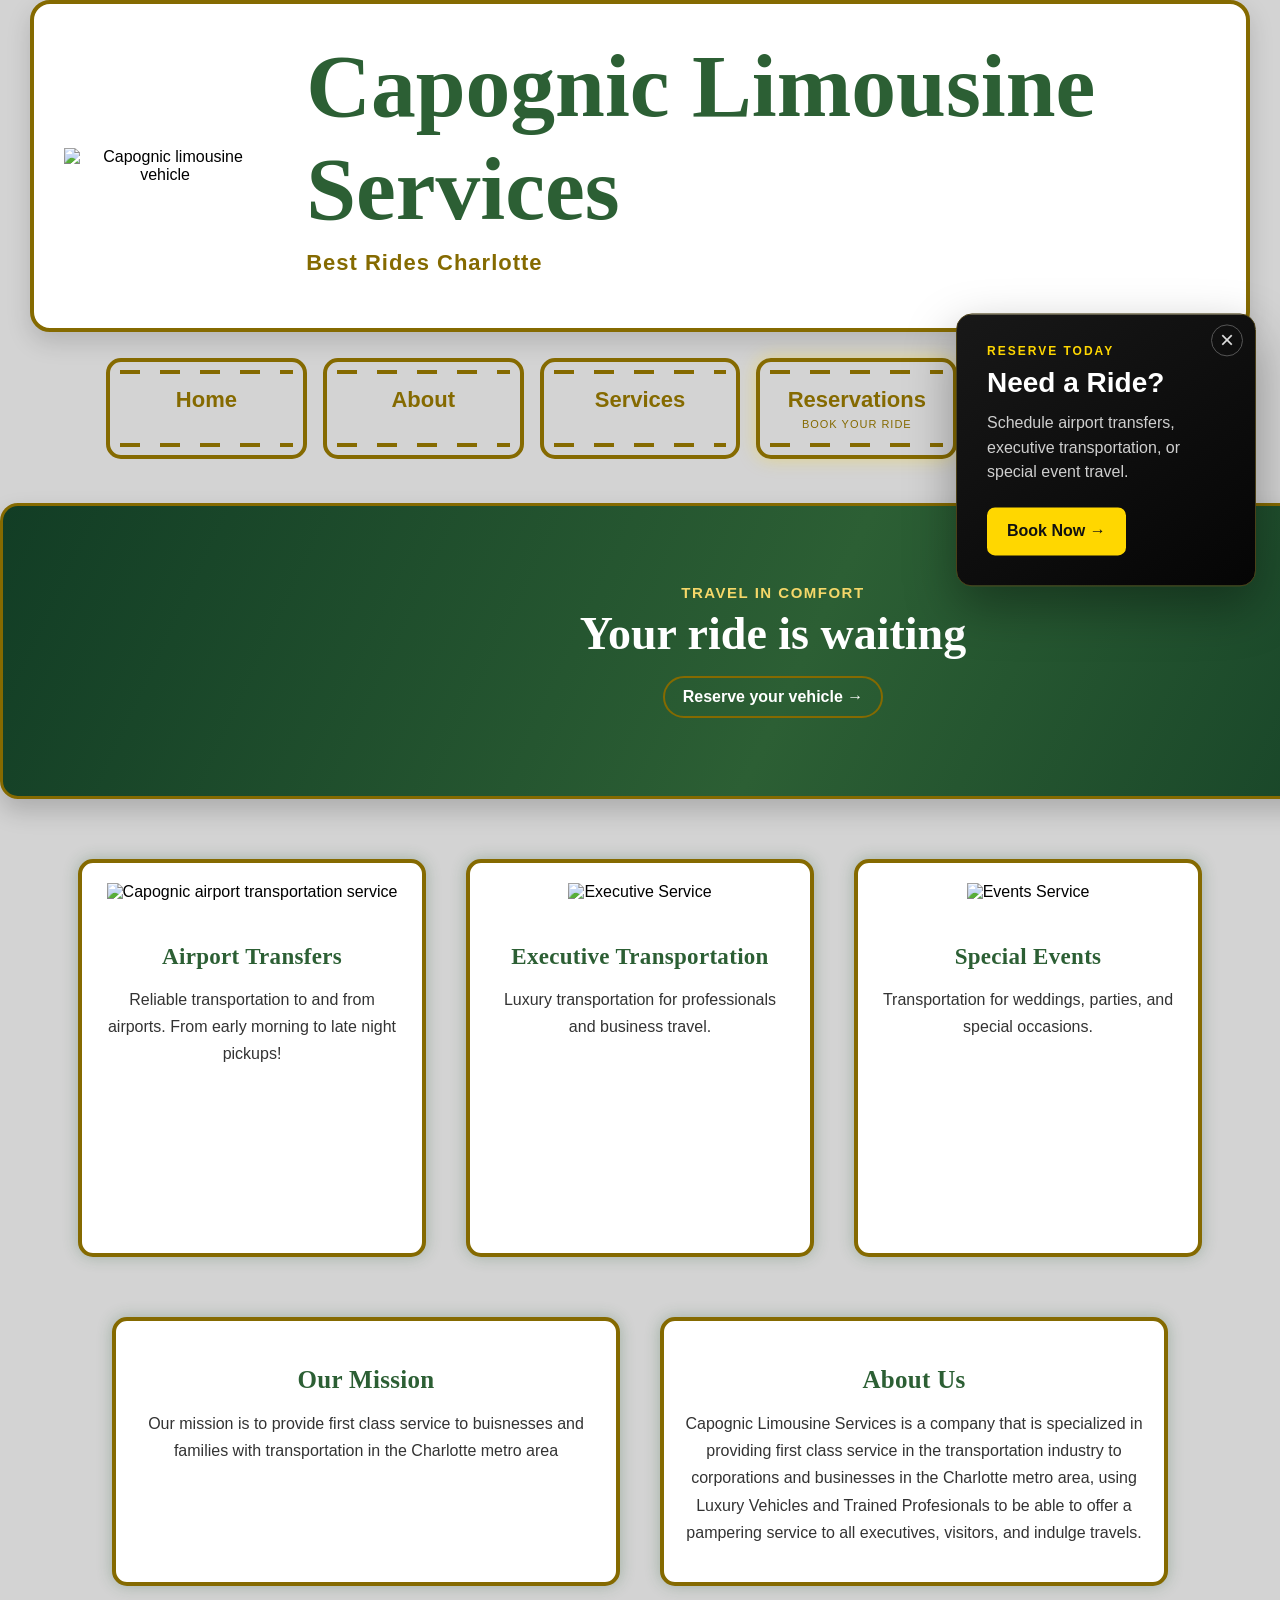
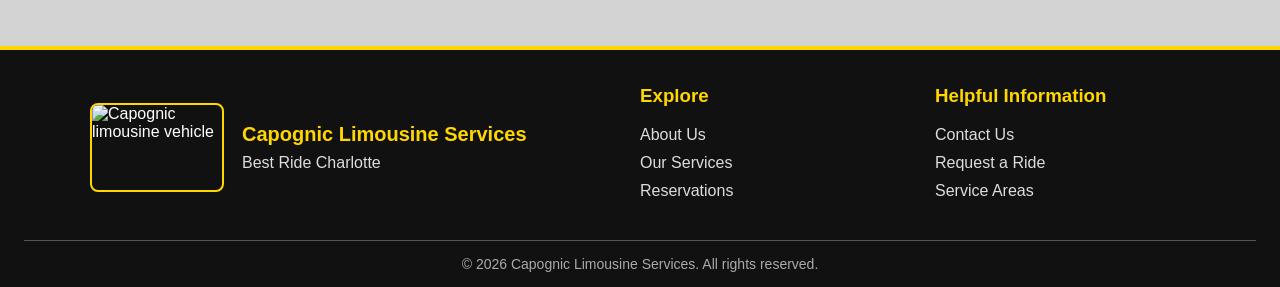
==== commit 58b93d79: "Add files via upload" ====
--- a/index.html
+++ b/index.html
@@ -34,9 +34,21 @@
     </nav>
 </div>
 
+<section class="vehicle-spotlight" aria-labelledby="vehicle-spotlight-title">
+    <img class="vehicle-spotlight__vehicle vehicle-spotlight__vehicle--left"
+         src="Images/Contact_Vehicle.jpg"
+         alt="">
+    <div class="vehicle-spotlight__content">
+        <p>Travel in comfort</p>
+        <h2 id="vehicle-spotlight-title">Your ride is waiting</h2>
+        <a href="reservations.html">Reserve your vehicle <span aria-hidden="true">&rarr;</span></a>
+    </div>
+    <img class="vehicle-spotlight__vehicle vehicle-spotlight__vehicle--right"
+         src="Images/Contact_Vehicle.jpg"
+         alt="">
+</section>
 
 
-<body>
 
 <aside class="reservation-cta">
     <button class="reservation-close" aria-label="Close reservation panel">
--- a/Styles.css
+++ b/Styles.css
@@ -469,13 +469,116 @@
 }
 
 
-/* ===================================================================
-   09. HOME PAGE
-   =================================================================== */
-
-
-/* -------------------------------------------------------------------
-   09A. SERVICE PREVIEW SECTION
+/* ===================================================================
+   09. HOME PAGE
+   =================================================================== */
+
+/* -------------------------------------------------------------------
+   09A. VEHICLE SPOTLIGHT
+   ------------------------------------------------------------------- */
+
+.vehicle-spotlight {
+    --vehicle-size: 250px;
+
+    position: relative;
+    display: flex;
+    align-items: center;
+    justify-content: center;
+    isolation: isolate;
+    overflow: hidden;
+
+    width: min(1120px, 90%);
+    min-height: 230px;
+    margin: 28px auto 0;
+    padding: 30px 210px;
+
+    border: 3px solid var(--primary-gold);
+    border-radius: 18px;
+    background: linear-gradient(115deg, #123d25, #2c5f34 52%, #123d25);
+    box-shadow: 0 12px 24px rgba(0, 0, 0, 0.18);
+}
+
+.vehicle-spotlight__content {
+    position: relative;
+    z-index: 1;
+    text-align: center;
+}
+
+.vehicle-spotlight__content p {
+    margin: 0 0 6px;
+    color: #f5d769;
+    font-size: 15px;
+    font-weight: bold;
+    letter-spacing: 1.5px;
+    text-transform: uppercase;
+}
+
+.vehicle-spotlight__content h2 {
+    margin: 0 0 16px;
+    color: white;
+    font-family: Georgia, "Times New Roman", serif;
+    font-size: clamp(28px, 4vw, 46px);
+}
+
+.vehicle-spotlight__content a {
+    display: inline-block;
+    padding: 10px 18px;
+    border: 2px solid var(--primary-gold);
+    border-radius: 999px;
+    color: white;
+    font-weight: bold;
+    text-decoration: none;
+    transition: background-color 0.2s ease, color 0.2s ease;
+}
+
+.vehicle-spotlight__content a:hover,
+.vehicle-spotlight__content a:focus-visible {
+    background: var(--primary-gold);
+    color: var(--primary-green);
+}
+
+.vehicle-spotlight__vehicle {
+    position: absolute;
+    top: 50%;
+    width: var(--vehicle-size);
+    max-height: 185px;
+    object-fit: contain;
+    opacity: 0.9;
+    filter: drop-shadow(0 8px 8px rgba(0, 0, 0, 0.35));
+    pointer-events: none;
+}
+
+.vehicle-spotlight__vehicle--left {
+    left: calc(var(--vehicle-size) * -0.3);
+    transform: translateY(-50%) scaleX(-1);
+    animation: vehicle-glide-left 4.5s ease-in-out infinite alternate;
+}
+
+.vehicle-spotlight__vehicle--right {
+    right: calc(var(--vehicle-size) * -0.3);
+    transform: translateY(-50%);
+    animation: vehicle-glide-right 4.5s ease-in-out infinite alternate;
+}
+
+@keyframes vehicle-glide-left {
+    from { left: calc(var(--vehicle-size) * -0.3); }
+    to { left: calc(50% - var(--vehicle-size)); }
+}
+
+@keyframes vehicle-glide-right {
+    from { right: calc(var(--vehicle-size) * -0.3); }
+    to { right: calc(50% - var(--vehicle-size)); }
+}
+
+@media (prefers-reduced-motion: reduce) {
+    .vehicle-spotlight__vehicle {
+        animation: none;
+    }
+}
+
+
+/* -------------------------------------------------------------------
+   09B. SERVICE PREVIEW SECTION
    ------------------------------------------------------------------- */
 
 .services-preview {
@@ -1500,9 +1603,29 @@
         font-size: clamp(38px, 10vw, 60px);
     }
 
-    .hero-text p {
-        font-size: 18px;
-    }
+    .hero-text p {
+        font-size: 18px;
+    }
+
+    .vehicle-spotlight {
+        --vehicle-size: 150px;
+
+        min-height: 205px;
+        width: calc(100% - 30px);
+        padding: 26px 88px;
+    }
+
+    .vehicle-spotlight__vehicle {
+        opacity: 0.5;
+    }
+
+    .vehicle-spotlight__vehicle--left {
+        left: calc(var(--vehicle-size) * -0.3);
+    }
+
+    .vehicle-spotlight__vehicle--right {
+        right: calc(var(--vehicle-size) * -0.3);
+    }
 
     /* ---------------------------------------------------------------
        Reservation Section
@@ -1545,9 +1668,9 @@
         padding: 0 15px 30px;
     }
 
-    .info-box {
-        width: 300px;
-    }
+    .info-box {
+        width: 300px;
+    }
 
     /* ---------------------------------------------------------------
        Services Page
@@ -1640,4 +1763,4 @@
 
         align-items: flex-start;
     }
-}+}
